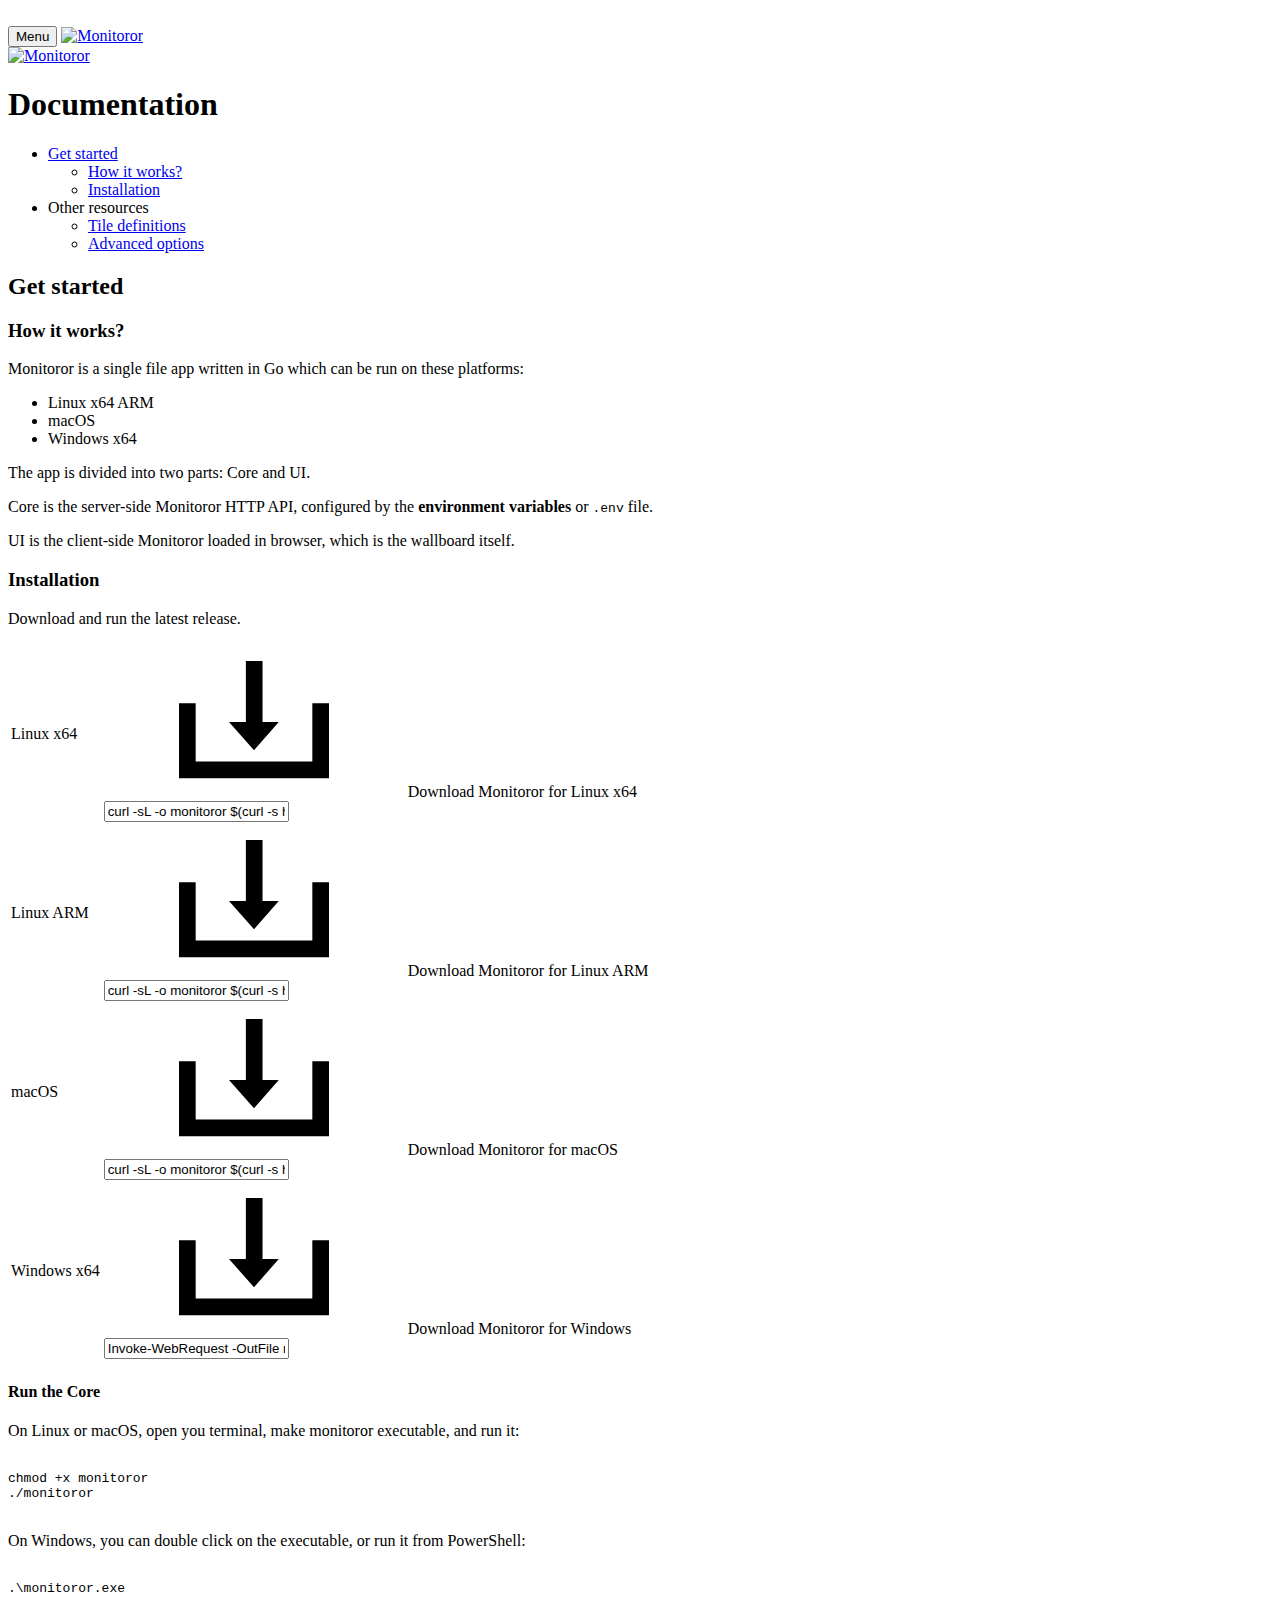
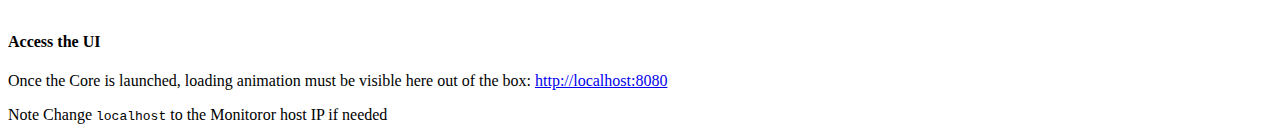
==== docs/documentation/get-started/index.html @ b16521a2 "--wip-- [skip ci]" ====
<!DOCTYPE html>
<html lang="en">
<head>
  <meta charset="utf-8">
  <meta content="width=device-width, initial-scale=1" name="viewport">
  <title>Documentation — Monitoror, unified monitoring wallboard</title>
  <meta content="Documentation of Monitoror, which is a wallboard monitoring app to monitor server status; monitor CI builds progress or even display critical values"
        name="description">
  <link href="../../../favicon.png" rel="icon" type="image/png">
  <link href="../../../favicon.ico" rel="icon">
  <link href="../../../assets/styles/main.css" rel="stylesheet" type="text/css">
  <link rel="canonical" href="https://monitoror.com/documentation/">

  <!-- OpenGraph / Twitter cards -->
  <meta property="og:image" content="https://monitoror.com/assets/images/opengraph.png" />
  <meta property="og:site_name" content="Monitoror" />
  <meta property="og:type" content="website" />
  <meta property="og:title" content="Documentation — Monitoror, unified monitoring wallboard" />
  <meta property="og:url" content="https://monitoror.com/documentation/" />
  <meta property="og:description" content="Documentation of Monitoror, which is a wallboard monitoring app to monitor server status; monitor CI builds progress or even display critical values" />
  <meta name="twitter:image:src" content="https://monitoror.com/assets/images/opengraph.png" />
  <meta name="twitter:card" content="summary_large_image" />
  <meta name="twitter:title" content="Documentation — Monitoror, unified monitoring wallboard" />
  <meta name="twitter:description" content="Documentation of Monitoror, which is a wallboard monitoring app to monitor server status; monitor CI builds progress or even display critical values" />
</head>
<body class="m-documentation">
<svg xmlns="http://www.w3.org/2000/svg" style="overflow: hidden;visibility: hidden;height: 0;width: 0;">
  <symbol id="link-icon" viewBox="0 0 72 72" fill="currentColor">
    <path d="M30.9 49.1l-6.7 6.7c-.8.8-1.6.9-2.1.9s-1.4-.1-2.1-.9l-5.2-5.2c-1.1-1.1-1.1-3.1 0-4.2l6.1-6.1.2-.2 6.5-6.5c-1.2-.6-2.5-.9-3.8-.9-2.3 0-4.6.9-6.3 2.6L10.8 42c-3.5 3.5-3.5 9.2 0 12.7l5.2 5.2c1.7 1.7 4 2.6 6.3 2.6s4.6-.9 6.3-2.6l6.7-6.7C38 50.5 38.6 46.3 37 43l-6.1 6.1zM38.5 22.7l6.7-6.7c.8-.8 1.6-.9 2.1-.9s1.4.1 2.1.9l5.2 5.2c1.1 1.1 1.1 3.1 0 4.2l-6.1 6.1-.2.2-6.5 6.5c1.2.6 2.5.9 3.8.9 2.3 0 4.6-.9 6.3-2.6l6.7-6.7c3.5-3.5 3.5-9.2 0-12.7l-5.2-5.2c-1.7-1.7-4-2.6-6.3-2.6s-4.6.9-6.3 2.6l-6.7 6.7c-2.7 2.7-3.3 6.9-1.7 10.2l6.1-6.1z"></path>
    <path d="M44.1 30.7c.2-.2.4-.6.4-.9 0-.3-.1-.6-.4-.9l-2.3-2.3c-.2-.2-.6-.4-.9-.4-.3 0-.6.1-.9.4L25.8 40.8c-.2.2-.4.6-.4.9 0 .3.1.6.4.9l2.3 2.3c.2.2.6.4.9.4.3 0 .6-.1.9-.4l14.2-14.2z"></path>
  </symbol>
</svg>

<div class="m-documentation--header-mobile">
  <button id="js-toggle-menu" class="m-documentation--header-menu-icon">Menu</button>
  <a href="../../..">
    <img alt="Monitoror" class="m-documentation--header-mobile-logo" src="../../../assets/images/logo.svg">
  </a>
</div>

<div class="m-sidebar">
  <header class="m-documentation--header">
    <a href="../../..">
      <img alt="Monitoror" class="m-documentation--logo" src="../../../assets/images/logo.svg">
    </a>
    <h1 class="m-documentation--header-title">
      Documentation
    </h1>
  </header>

  <aside class="m-documentation--menu">
    <ul>
      <li>
        <a href="#get-started">Get started</a>
        <ul>
          <li><a href="#how-it-works">How it works?</a></li>
          <li><a href="#installation">Installation</a></li>
        </ul>
      </li>
      <li>
        <span>Other resources</span>
        <ul>
          <li><a href="/documentation/#tile-definitions">Tile definitions</a></li>
          <li><a href="/documentation/#advanced-options">Advanced options</a></li>
        </ul>
      </li>
    </ul>
  </aside>
</div>

<main class="m-documentation--content">
  <section class="m-documentation--section" id="get-started">
    <h2 class="m-documentation--section-title">Get started</h2>

    <div class="m-documentation--block">
      <h3 id="how-it-works">How it works?</h3>

      <p>
        Monitoror is a single file app written in Go which can be run on these platforms:
      </p>

      <ul>
        <li>Linux <span class="m-documentation--installation-arch">x64</span> <span class="m-documentation--installation-arch">ARM</span></li>
        <li>macOS</li>
        <li>Windows <span class="m-documentation--installation-arch">x64</span></li>
      </ul>

      <p>
        The app is divided into two parts: Core and UI.
      </p>

      <p>
        Core is the server-side Monitoror HTTP API,
        configured by the <strong>environment variables</strong> or <code>.env</code> file.
      </p>

      <p>
        UI is the client-side Monitoror loaded in browser, which is the wallboard itself.
      </p>

      <!-- TODO: schema -->
    </div>

    <div class="m-documentation--block">
      <h3 id="installation">Installation</h3>

      <div class="m-documentation--installation">
        <p>
          Download and run the latest release.
        </p>

        <table>
          <tbody>
          <tr>
            <td>
              Linux <span class="m-documentation--installation-arch">x64</span>
            </td>
            <td>
              <a class="m-documentation--installation-link" data-download-platform="linux-amd64">
                <svg xmlns="http://www.w3.org/2000/svg">
                  <use xlink:href="../../assets/images/icons.svg#download"/>
                </svg>
                Download <span class="desktop-only">Monitoror</span> for Linux x64
              </a>
              <br>
              <input data-select-on-click readonly type="text"
                     value="curl -sL -o monitoror $(curl -s https://api.github.com/repos/monitoror/monitoror/releases/latest | grep 'browser_download_url.*monitoror-linux-amd64' | cut -d: -f2,3 | tr -d \&quot;)"/>
            </td>
          </tr>
          <tr>
            <td>
              Linux <span class="m-documentation--installation-arch">ARM</span>
            </td>
            <td>
              <a class="m-documentation--installation-link" data-download-platform="linux-arm">
                <svg xmlns="http://www.w3.org/2000/svg">
                  <use xlink:href="../../assets/images/icons.svg#download"/>
                </svg>
                Download <span class="desktop-only">Monitoror</span> for Linux ARM
              </a>
              <br>
              <input data-select-on-click readonly type="text"
                     value="curl -sL -o monitoror $(curl -s https://api.github.com/repos/monitoror/monitoror/releases/latest | grep 'browser_download_url.*monitoror-linux-arm' | cut -d: -f2,3 | tr -d \&quot;)"/>
            </td>
          </tr>
          <tr>
            <td>
              macOS
            </td>
            <td>
              <a class="m-documentation--installation-link" data-download-platform="macos">
                <svg xmlns="http://www.w3.org/2000/svg">
                  <use xlink:href="../../assets/images/icons.svg#download"/>
                </svg>
                Download <span class="desktop-only">Monitoror</span> for macOS
              </a>
              <br>
              <input data-select-on-click readonly type="text"
                     value="curl -sL -o monitoror $(curl -s https://api.github.com/repos/monitoror/monitoror/releases/latest | grep 'browser_download_url.*monitoror-macos' | cut -d: -f2,3 | tr -d \&quot;)"/>
            </td>
          </tr>
          <tr>
            <td>
              Windows <span class="m-documentation--installation-arch">x64</span>
            </td>
            <td>
              <a class="m-documentation--installation-link" data-download-platform="windows-amd64">
                <svg xmlns="http://www.w3.org/2000/svg">
                  <use xlink:href="../../assets/images/icons.svg#download"/>
                </svg>
                Download <span class="desktop-only">Monitoror</span> for Windows
              </a>
              <br>
              <input data-select-on-click readonly type="text"
                     value="Invoke-WebRequest -OutFile monitoror.exe $(Invoke-WebRequest https://api.github.com/repos/monitoror/monitoror/releases/latest | Select-Object -Expand Content | ConvertFrom-Json | Select-Object -Expand assets | Where-Object {$_.name -Match 'windows'} | Select-Object -Expand browser_download_url)"/>
            </td>
          </tr>
          </tbody>
        </table>
      </div>

      <h4>Run the Core</h4>

      <p>
        On Linux or macOS, open you terminal, make monitoror executable, and run it:
      </p>

      <pre><code class="language-shell">
chmod +x monitoror
./monitoror
      </code></pre>

      <p>
        On Windows, you can double click on the executable, or run it from PowerShell:
      </p>

      <pre><code class="language-shell">
.\monitoror.exe
      </code></pre>

      <h4>Access the UI</h4>

      <p>
        Once the Core is launched, loading animation must be visible here out of the box:
        <a href="http://localhost:8080">http://localhost:8080</a>
      </p>
      <p class="note">
        <span class="tag">Note</span>
        Change <code>localhost</code> to the Monitoror host IP if needed
      </p>
    </div>
  </section>
</main>
<script src="//cdn.jsdelivr.net/gh/highlightjs/cdn-release@9.17.1/build/highlight.min.js"></script>
<script src="../../../js/main.js"></script>
</body>
</html>
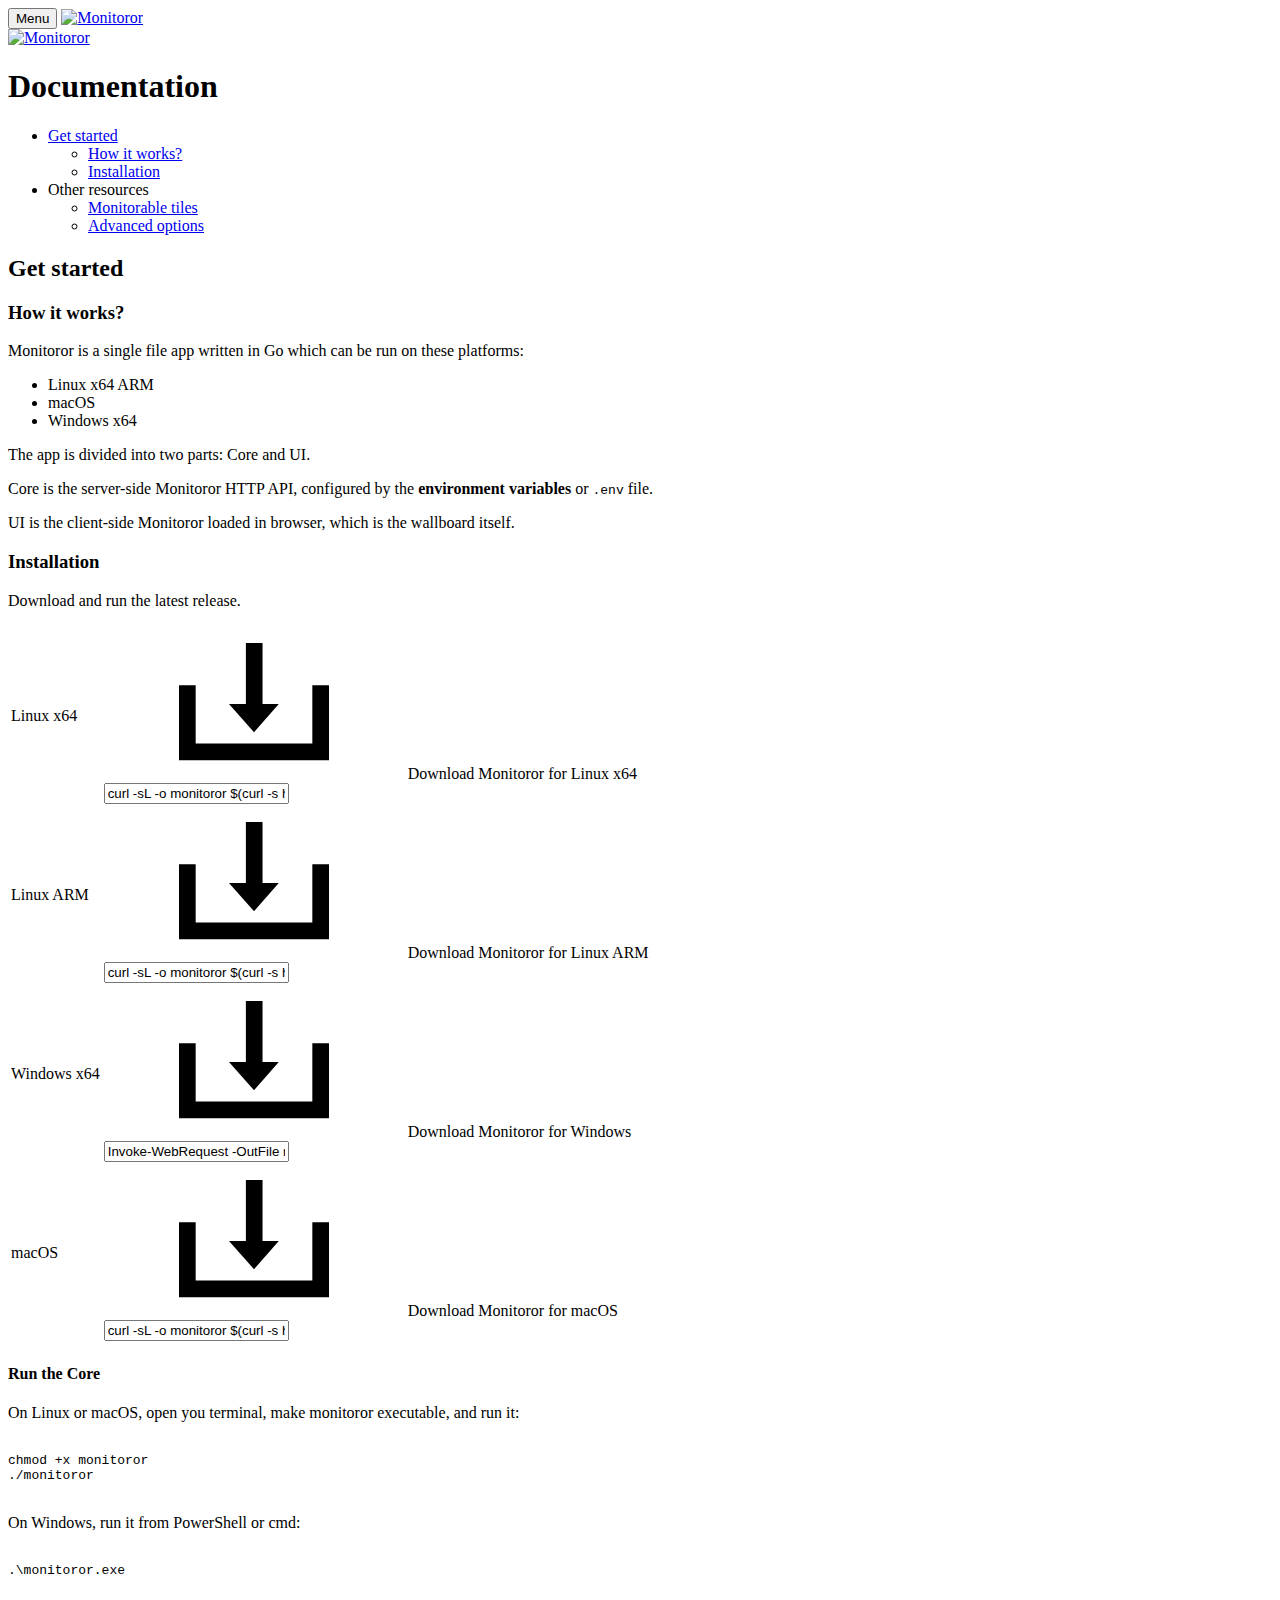
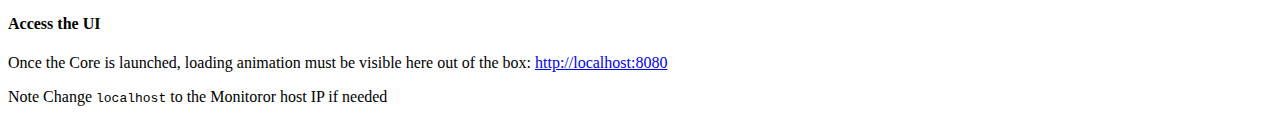
==== commit db232a64: "--wip-- [skip ci]" ====
--- a/docs/documentation/get-started/index.html
+++ b/docs/documentation/get-started/index.html
@@ -6,9 +6,9 @@
   <title>Documentation — Monitoror, unified monitoring wallboard</title>
   <meta content="Documentation of Monitoror, which is a wallboard monitoring app to monitor server status; monitor CI builds progress or even display critical values"
         name="description">
-  <link href="../../../favicon.png" rel="icon" type="image/png">
-  <link href="../../../favicon.ico" rel="icon">
-  <link href="../../../assets/styles/main.css" rel="stylesheet" type="text/css">
+  <link href="/favicon.png" rel="icon" type="image/png">
+  <link href="/favicon.ico" rel="icon">
+  <link href="/assets/styles/main.css" rel="stylesheet" type="text/css">
   <link rel="canonical" href="https://monitoror.com/documentation/">
 
   <!-- OpenGraph / Twitter cards -->
@@ -24,24 +24,17 @@
   <meta name="twitter:description" content="Documentation of Monitoror, which is a wallboard monitoring app to monitor server status; monitor CI builds progress or even display critical values" />
 </head>
 <body class="m-documentation">
-<svg xmlns="http://www.w3.org/2000/svg" style="overflow: hidden;visibility: hidden;height: 0;width: 0;">
-  <symbol id="link-icon" viewBox="0 0 72 72" fill="currentColor">
-    <path d="M30.9 49.1l-6.7 6.7c-.8.8-1.6.9-2.1.9s-1.4-.1-2.1-.9l-5.2-5.2c-1.1-1.1-1.1-3.1 0-4.2l6.1-6.1.2-.2 6.5-6.5c-1.2-.6-2.5-.9-3.8-.9-2.3 0-4.6.9-6.3 2.6L10.8 42c-3.5 3.5-3.5 9.2 0 12.7l5.2 5.2c1.7 1.7 4 2.6 6.3 2.6s4.6-.9 6.3-2.6l6.7-6.7C38 50.5 38.6 46.3 37 43l-6.1 6.1zM38.5 22.7l6.7-6.7c.8-.8 1.6-.9 2.1-.9s1.4.1 2.1.9l5.2 5.2c1.1 1.1 1.1 3.1 0 4.2l-6.1 6.1-.2.2-6.5 6.5c1.2.6 2.5.9 3.8.9 2.3 0 4.6-.9 6.3-2.6l6.7-6.7c3.5-3.5 3.5-9.2 0-12.7l-5.2-5.2c-1.7-1.7-4-2.6-6.3-2.6s-4.6.9-6.3 2.6l-6.7 6.7c-2.7 2.7-3.3 6.9-1.7 10.2l6.1-6.1z"></path>
-    <path d="M44.1 30.7c.2-.2.4-.6.4-.9 0-.3-.1-.6-.4-.9l-2.3-2.3c-.2-.2-.6-.4-.9-.4-.3 0-.6.1-.9.4L25.8 40.8c-.2.2-.4.6-.4.9 0 .3.1.6.4.9l2.3 2.3c.2.2.6.4.9.4.3 0 .6-.1.9-.4l14.2-14.2z"></path>
-  </symbol>
-</svg>
-
 <div class="m-documentation--header-mobile">
   <button id="js-toggle-menu" class="m-documentation--header-menu-icon">Menu</button>
-  <a href="../../..">
-    <img alt="Monitoror" class="m-documentation--header-mobile-logo" src="../../../assets/images/logo.svg">
+  <a href="/">
+    <img alt="Monitoror" class="m-documentation--header-mobile-logo" src="/assets/images/logo.svg">
   </a>
 </div>
 
 <div class="m-sidebar">
   <header class="m-documentation--header">
-    <a href="../../..">
-      <img alt="Monitoror" class="m-documentation--logo" src="../../../assets/images/logo.svg">
+    <a href="/">
+      <img alt="Monitoror" class="m-documentation--logo" src="/assets/images/logo.svg">
     </a>
     <h1 class="m-documentation--header-title">
       Documentation
@@ -60,7 +53,7 @@
       <li>
         <span>Other resources</span>
         <ul>
-          <li><a href="/documentation/#tile-definitions">Tile definitions</a></li>
+          <li><a href="/documentation/#monitorable-tiles">Monitorable tiles</a></li>
           <li><a href="/documentation/#advanced-options">Advanced options</a></li>
         </ul>
       </li>
@@ -145,6 +138,22 @@
           </tr>
           <tr>
             <td>
+              Windows <span class="m-documentation--installation-arch">x64</span>
+            </td>
+            <td>
+              <a class="m-documentation--installation-link" data-download-platform="windows-amd64">
+                <svg xmlns="http://www.w3.org/2000/svg">
+                  <use xlink:href="../../assets/images/icons.svg#download"/>
+                </svg>
+                Download <span class="desktop-only">Monitoror</span> for Windows
+              </a>
+              <br>
+              <input data-select-on-click readonly type="text"
+                     value="Invoke-WebRequest -OutFile monitoror.exe $(Invoke-WebRequest https://api.github.com/repos/monitoror/monitoror/releases/latest | Select-Object -Expand Content | ConvertFrom-Json | Select-Object -Expand assets | Where-Object {$_.name -Match 'windows'} | Select-Object -Expand browser_download_url)"/>
+            </td>
+          </tr>
+          <tr>
+            <td>
               macOS
             </td>
             <td>
@@ -157,22 +166,6 @@
               <br>
               <input data-select-on-click readonly type="text"
                      value="curl -sL -o monitoror $(curl -s https://api.github.com/repos/monitoror/monitoror/releases/latest | grep 'browser_download_url.*monitoror-macos' | cut -d: -f2,3 | tr -d \&quot;)"/>
-            </td>
-          </tr>
-          <tr>
-            <td>
-              Windows <span class="m-documentation--installation-arch">x64</span>
-            </td>
-            <td>
-              <a class="m-documentation--installation-link" data-download-platform="windows-amd64">
-                <svg xmlns="http://www.w3.org/2000/svg">
-                  <use xlink:href="../../assets/images/icons.svg#download"/>
-                </svg>
-                Download <span class="desktop-only">Monitoror</span> for Windows
-              </a>
-              <br>
-              <input data-select-on-click readonly type="text"
-                     value="Invoke-WebRequest -OutFile monitoror.exe $(Invoke-WebRequest https://api.github.com/repos/monitoror/monitoror/releases/latest | Select-Object -Expand Content | ConvertFrom-Json | Select-Object -Expand assets | Where-Object {$_.name -Match 'windows'} | Select-Object -Expand browser_download_url)"/>
             </td>
           </tr>
           </tbody>
@@ -191,7 +184,7 @@
       </code></pre>
 
       <p>
-        On Windows, you can double click on the executable, or run it from PowerShell:
+        On Windows, run it from PowerShell or cmd:
       </p>
 
       <pre><code class="language-shell">
@@ -202,7 +195,7 @@
 
       <p>
         Once the Core is launched, loading animation must be visible here out of the box:
-        <a href="http://localhost:8080">http://localhost:8080</a>
+        <a href="http://localhost:8080" target="_blank">http://localhost:8080</a>
       </p>
       <p class="note">
         <span class="tag">Note</span>
@@ -212,6 +205,6 @@
   </section>
 </main>
 <script src="//cdn.jsdelivr.net/gh/highlightjs/cdn-release@9.17.1/build/highlight.min.js"></script>
-<script src="../../../js/main.js"></script>
+<script src="/js/main.js"></script>
 </body>
 </html>
